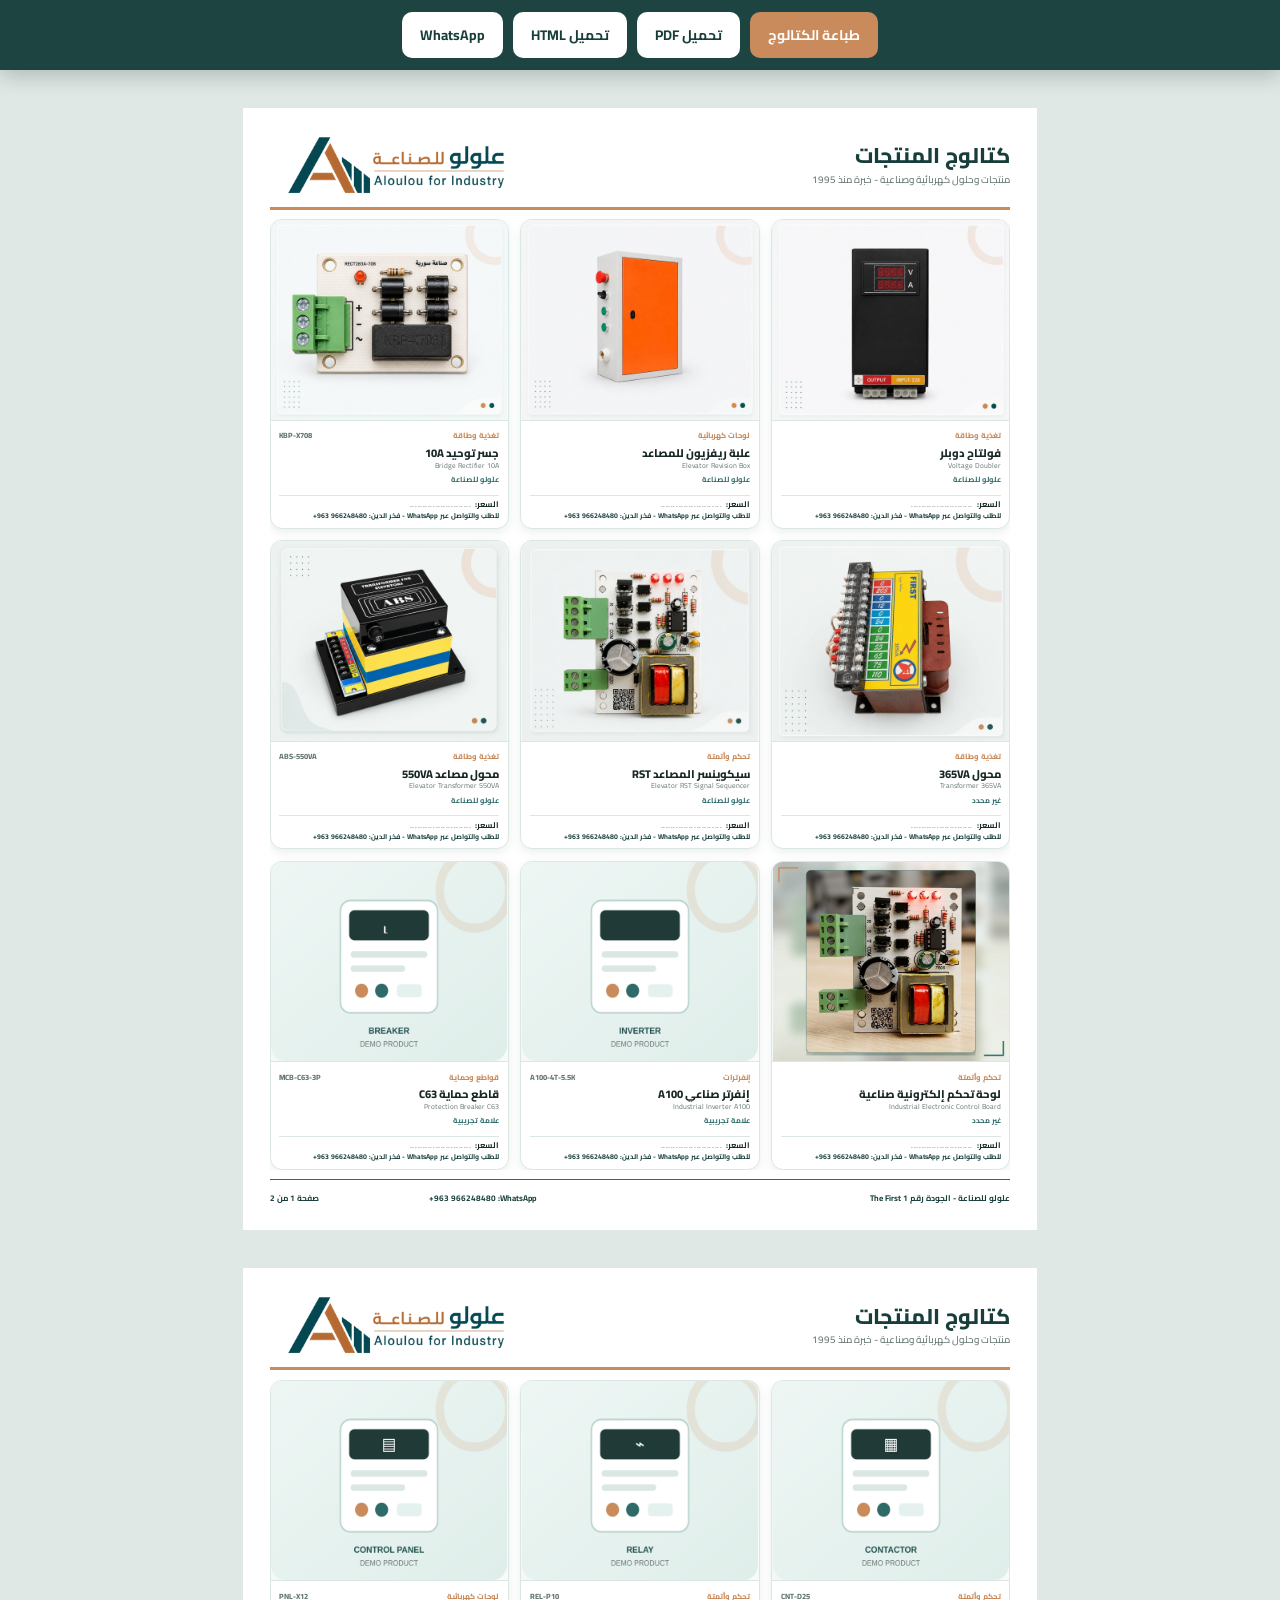
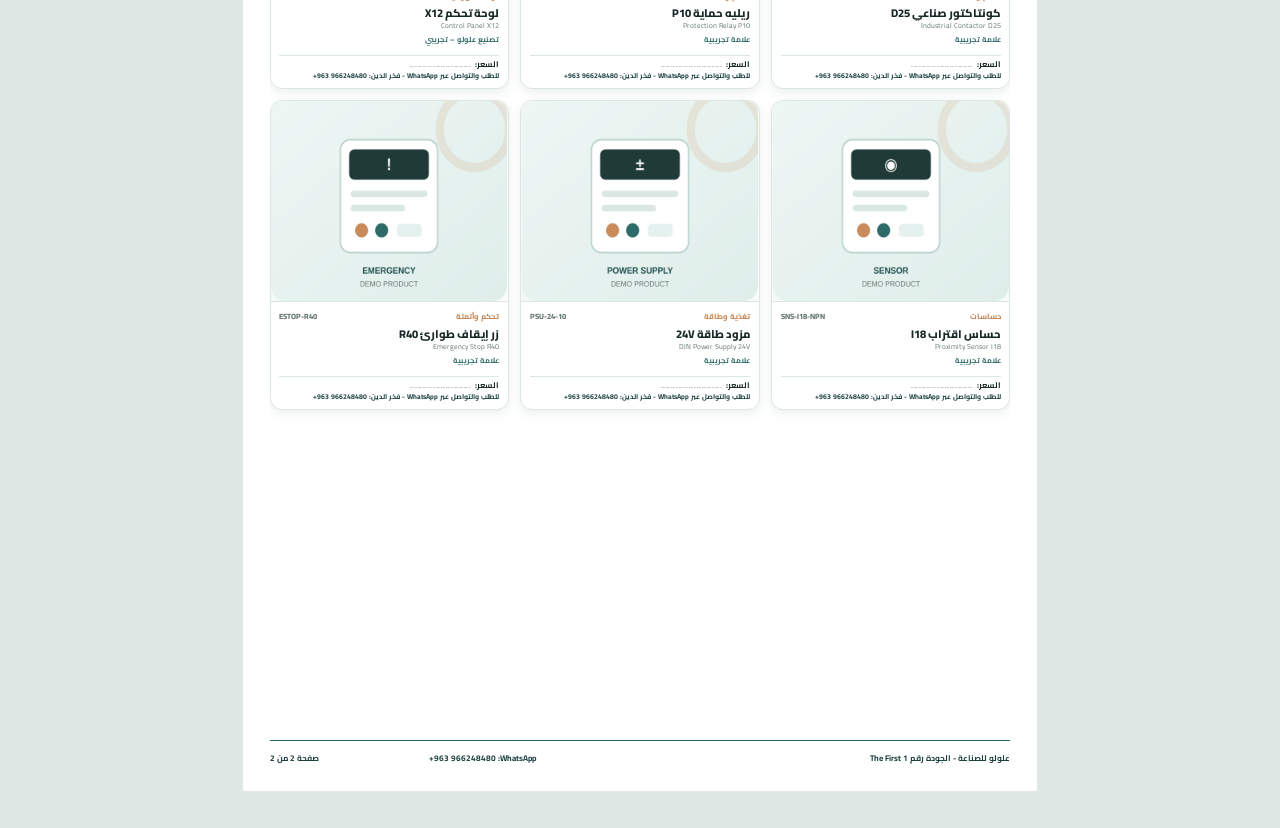
==== catalog.html @ aad5ea85 "Add files via upload" ====
<!doctype html><html lang="ar" dir="rtl"><head><meta charset="utf-8"><meta name="viewport" content="width=device-width,initial-scale=1"><title>كتالوج منتجات علولو للصناعة</title><meta name="description" content="كتالوج منتجات علولو للصناعة للطباعة والتحميل بمقاس A4."><link rel="preconnect" href="https://fonts.googleapis.com"><link rel="preconnect" href="https://fonts.gstatic.com" crossorigin><link href="https://fonts.googleapis.com/css2?family=Cairo:wght@400;500;600;700;800&display=swap" rel="stylesheet"><style>*{box-sizing:border-box}:root{--teal:#2d6a68;--teal-dark:#173e3b;--copper:#c98b5c;--ink:#172826;--muted:#667773;--line:#dbe7e3}html,body{margin:0;padding:0;background:#dfe8e5;color:var(--ink);font-family:"Cairo","Noto Sans Arabic",Tahoma,Arial,sans-serif;-webkit-print-color-adjust:exact}body{direction:rtl}.screen-toolbar{position:sticky;top:0;z-index:20;display:flex;justify-content:center;gap:10px;align-items:center;padding:12px;background:rgba(23,62,59,.97);box-shadow:0 6px 20px rgba(0,0,0,.2)}.screen-toolbar button,.screen-toolbar a{border:0;border-radius:10px;padding:10px 18px;background:#fff;color:var(--teal-dark);font:700 14px "Cairo","Noto Sans Arabic",Tahoma,Arial,sans-serif;text-decoration:none;cursor:pointer}.screen-toolbar .primary{background:var(--copper);color:#fff}.catalog-page{width:210mm;height:297mm;margin:10mm auto;background:#fff;padding:6mm 7mm 5.5mm;display:grid;grid-template-rows:21mm minmax(0,1fr) 8mm;gap:2.5mm;overflow:hidden;page-break-after:always}.catalog-page:last-child{page-break-after:auto}.page-header{display:flex;align-items:center;justify-content:space-between;border-bottom:1mm solid var(--copper);padding-bottom:2mm;min-width:0}.logo{width:63mm;height:17mm;object-fit:contain;object-position:right center;flex:0 0 auto}.header-copy{text-align:right;min-width:0}.header-copy h1{margin:0;color:var(--teal-dark);font-size:16pt;line-height:1.2;font-weight:800}.header-copy p{margin:1mm 0 0;color:var(--muted);font-size:7.4pt;line-height:1.4;font-weight:500}.catalog-grid{display:grid;grid-template-columns:repeat(3,minmax(0,1fr));grid-template-rows:repeat(3,minmax(0,1fr));gap:3mm;min-height:0;overflow:hidden}.product-card{min-width:0;min-height:0;border:.32mm solid var(--line);border-radius:3.2mm;overflow:hidden;background:#fff;display:grid;grid-template-rows:53.1mm minmax(0,1fr);page-break-inside:avoid;box-shadow:0 1mm 2.5mm rgba(29,67,63,.08)}.product-card.placeholder{visibility:hidden}.product-image{position:relative;width:100%;height:53.1mm;aspect-ratio:1.18/1;background:linear-gradient(145deg,#eef6f4,#f9fbfb);overflow:hidden;border-bottom:.25mm solid var(--line)}.product-image img{width:100%;height:100%;object-fit:contain;object-position:center;display:block}.product-info{min-width:0;min-height:0;overflow:hidden;padding:2mm 2.3mm 1.8mm;display:flex;flex-direction:column}.meta{display:flex;justify-content:space-between;align-items:center;gap:1.5mm;color:var(--copper);font-size:5.7pt;font-weight:800;white-space:nowrap;min-height:3.3mm}.meta .model{color:var(--muted);direction:ltr;text-align:left;overflow:hidden;text-overflow:ellipsis}.product-info h2{font-size:8.4pt;line-height:1.3;margin:.9mm 0 .3mm;color:var(--ink);font-weight:800;max-height:7.5mm;overflow:hidden}.name-en{direction:ltr;text-align:right;color:var(--muted);font-size:5.4pt;line-height:1.2;white-space:nowrap;overflow:hidden;text-overflow:ellipsis}.brand{margin-top:.45mm;color:var(--teal);font-size:5.6pt;font-weight:700;white-space:nowrap;overflow:hidden;text-overflow:ellipsis}.price-box{margin-top:auto;padding-top:1.1mm;border-top:.22mm solid var(--line);display:flex;align-items:center;gap:1mm;font-size:6.1pt;line-height:1.2;white-space:nowrap}.price-box b{color:var(--ink)}.price-line{color:var(--muted);letter-spacing:.15mm;overflow:hidden}.contact-line{margin-top:.65mm;color:var(--teal-dark);font-size:5.2pt;line-height:1.25;font-weight:700;white-space:normal}.page-footer{border-top:.32mm solid var(--teal);display:grid;grid-template-columns:1.2fr 1fr auto;align-items:center;gap:3mm;color:var(--teal-dark);font-size:6.2pt;font-weight:700;padding-top:1.5mm;white-space:nowrap}.page-footer span:nth-child(2){text-align:center}.page-footer span:last-child{text-align:left}@page{size:A4 portrait;margin:0}@media print{html,body{background:#fff}.screen-toolbar{display:none!important}.catalog-page{margin:0;box-shadow:none}}@media screen and (max-width:900px){.catalog-page{max-width:100%;width:100%;height:auto;min-height:297mm;margin:0 auto 15px}.catalog-grid{min-height:244mm}}</style></head><body><nav class="screen-toolbar"><button class="primary" onclick="window.print()">طباعة الكتالوج</button><a href="catalog.pdf" download>تحميل PDF</a><a href="catalog.html" download>تحميل HTML</a><a href="https://wa.me/963966248480" target="_blank" rel="noopener">WhatsApp</a></nav><section class="catalog-page"><header class="page-header"><div class="header-copy"><h1>كتالوج المنتجات</h1><p>منتجات وحلول كهربائية وصناعية - خبرة منذ 1995</p></div><img class="logo" src="[data-uri]" alt="علولو للصناعة"></header><main class="catalog-grid"><article class="product-card"><div class="product-image"><img src="[data-uri]" alt="فولتاح دوبلر"></div><div class="product-info"><div class="meta"><span>تغذية وطاقة</span><span class="model"></span></div><h2>فولتاح دوبلر</h2><div class="name-en">Voltage Doubler</div><div class="brand">علولو للصناعة</div><div class="price-box"><b>السعر:</b><span class="price-line">........................</span></div><div class="contact-line">للطلب والتواصل عبر WhatsApp - فخر الدين: <b dir="ltr">+963 966248480</b></div></div></article><article class="product-card"><div class="product-image"><img src="[data-uri]" alt="علبة ريفزيون للمصاعد"></div><div class="product-info"><div class="meta"><span>لوحات كهربائية</span><span class="model"></span></div><h2>علبة ريفزيون للمصاعد</h2><div class="name-en">Elevator Revision Box</div><div class="brand">علولو للصناعة</div><div class="price-box"><b>السعر:</b><span class="price-line">........................</span></div><div class="contact-line">للطلب والتواصل عبر WhatsApp - فخر الدين: <b dir="ltr">+963 966248480</b></div></div></article><article class="product-card"><div class="product-image"><img src="[data-uri]" alt="جسر توحيد 10A"></div><div class="product-info"><div class="meta"><span>تغذية وطاقة</span><span class="model">KBP-X708</span></div><h2>جسر توحيد 10A</h2><div class="name-en">Bridge Rectifier 10A</div><div class="brand">علولو للصناعة</div><div class="price-box"><b>السعر:</b><span class="price-line">........................</span></div><div class="contact-line">للطلب والتواصل عبر WhatsApp - فخر الدين: <b dir="ltr">+963 966248480</b></div></div></article><article class="product-card"><div class="product-image"><img src="[data-uri]" alt="محول 365VA"></div><div class="product-info"><div class="meta"><span>تغذية وطاقة</span><span class="model"></span></div><h2>محول 365VA</h2><div class="name-en">Transformer 365VA</div><div class="brand">غير محدد</div><div class="price-box"><b>السعر:</b><span class="price-line">........................</span></div><div class="contact-line">للطلب والتواصل عبر WhatsApp - فخر الدين: <b dir="ltr">+963 966248480</b></div></div></article><article class="product-card"><div class="product-image"><img src="[data-uri]" alt="سيكوينسر المصاعد RST"></div><div class="product-info"><div class="meta"><span>تحكم وأتمتة</span><span class="model"></span></div><h2>سيكوينسر المصاعد RST</h2><div class="name-en">Elevator RST Signal Sequencer</div><div class="brand">علولو للصناعة</div><div class="price-box"><b>السعر:</b><span class="price-line">........................</span></div><div class="contact-line">للطلب والتواصل عبر WhatsApp - فخر الدين: <b dir="ltr">+963 966248480</b></div></div></article><article class="product-card"><div class="product-image"><img src="[data-uri]" alt="محول مصاعد 550VA"></div><div class="product-info"><div class="meta"><span>تغذية وطاقة</span><span class="model">ABS-550VA</span></div><h2>محول مصاعد 550VA</h2><div class="name-en">Elevator Transformer 550VA</div><div class="brand">علولو للصناعة</div><div class="price-box"><b>السعر:</b><span class="price-line">........................</span></div><div class="contact-line">للطلب والتواصل عبر WhatsApp - فخر الدين: <b dir="ltr">+963 966248480</b></div></div></article><article class="product-card"><div class="product-image"><img src="[data-uri]" alt="لوحة تحكم إلكترونية صناعية"></div><div class="product-info"><div class="meta"><span>تحكم وأتمتة</span><span class="model"></span></div><h2>لوحة تحكم إلكترونية صناعية</h2><div class="name-en">Industrial Electronic Control Board</div><div class="brand">غير محدد</div><div class="price-box"><b>السعر:</b><span class="price-line">........................</span></div><div class="contact-line">للطلب والتواصل عبر WhatsApp - فخر الدين: <b dir="ltr">+963 966248480</b></div></div></article><article class="product-card"><div class="product-image"><img src="[data-uri]" alt="إنفرتر صناعي A100"></div><div class="product-info"><div class="meta"><span>إنفرترات</span><span class="model">A100-4T-5.5K</span></div><h2>إنفرتر صناعي A100</h2><div class="name-en">Industrial Inverter A100</div><div class="brand">علامة تجريبية</div><div class="price-box"><b>السعر:</b><span class="price-line">........................</span></div><div class="contact-line">للطلب والتواصل عبر WhatsApp - فخر الدين: <b dir="ltr">+963 966248480</b></div></div></article><article class="product-card"><div class="product-image"><img src="[data-uri]" alt="قاطع حماية C63"></div><div class="product-info"><div class="meta"><span>قواطع وحماية</span><span class="model">MCB-C63-3P</span></div><h2>قاطع حماية C63</h2><div class="name-en">Protection Breaker C63</div><div class="brand">علامة تجريبية</div><div class="price-box"><b>السعر:</b><span class="price-line">........................</span></div><div class="contact-line">للطلب والتواصل عبر WhatsApp - فخر الدين: <b dir="ltr">+963 966248480</b></div></div></article></main><footer class="page-footer"><span>علولو للصناعة - الجودة رقم 1 The First</span><span>WhatsApp: <b dir="ltr">+963 966248480</b></span><span>صفحة 1 من 2</span></footer></section><section class="catalog-page"><header class="page-header"><div class="header-copy"><h1>كتالوج المنتجات</h1><p>منتجات وحلول كهربائية وصناعية - خبرة منذ 1995</p></div><img class="logo" src="[data-uri]" alt="علولو للصناعة"></header><main class="catalog-grid"><article class="product-card"><div class="product-image"><img src="[data-uri]" alt="كونتاكتور صناعي D25"></div><div class="product-info"><div class="meta"><span>تحكم وأتمتة</span><span class="model">CNT-D25</span></div><h2>كونتاكتور صناعي D25</h2><div class="name-en">Industrial Contactor D25</div><div class="brand">علامة تجريبية</div><div class="price-box"><b>السعر:</b><span class="price-line">........................</span></div><div class="contact-line">للطلب والتواصل عبر WhatsApp - فخر الدين: <b dir="ltr">+963 966248480</b></div></div></article><article class="product-card"><div class="product-image"><img src="[data-uri]" alt="ريليه حماية P10"></div><div class="product-info"><div class="meta"><span>تحكم وأتمتة</span><span class="model">REL-P10</span></div><h2>ريليه حماية P10</h2><div class="name-en">Protection Relay P10</div><div class="brand">علامة تجريبية</div><div class="price-box"><b>السعر:</b><span class="price-line">........................</span></div><div class="contact-line">للطلب والتواصل عبر WhatsApp - فخر الدين: <b dir="ltr">+963 966248480</b></div></div></article><article class="product-card"><div class="product-image"><img src="[data-uri]" alt="لوحة تحكم X12"></div><div class="product-info"><div class="meta"><span>لوحات كهربائية</span><span class="model">PNL-X12</span></div><h2>لوحة تحكم X12</h2><div class="name-en">Control Panel X12</div><div class="brand">تصنيع علولو – تجريبي</div><div class="price-box"><b>السعر:</b><span class="price-line">........................</span></div><div class="contact-line">للطلب والتواصل عبر WhatsApp - فخر الدين: <b dir="ltr">+963 966248480</b></div></div></article><article class="product-card"><div class="product-image"><img src="[data-uri]" alt="حساس اقتراب I18"></div><div class="product-info"><div class="meta"><span>حساسات</span><span class="model">SNS-I18-NPN</span></div><h2>حساس اقتراب I18</h2><div class="name-en">Proximity Sensor I18</div><div class="brand">علامة تجريبية</div><div class="price-box"><b>السعر:</b><span class="price-line">........................</span></div><div class="contact-line">للطلب والتواصل عبر WhatsApp - فخر الدين: <b dir="ltr">+963 966248480</b></div></div></article><article class="product-card"><div class="product-image"><img src="[data-uri]" alt="مزود طاقة 24V"></div><div class="product-info"><div class="meta"><span>تغذية وطاقة</span><span class="model">PSU-24-10</span></div><h2>مزود طاقة 24V</h2><div class="name-en">DIN Power Supply 24V</div><div class="brand">علامة تجريبية</div><div class="price-box"><b>السعر:</b><span class="price-line">........................</span></div><div class="contact-line">للطلب والتواصل عبر WhatsApp - فخر الدين: <b dir="ltr">+963 966248480</b></div></div></article><article class="product-card"><div class="product-image"><img src="[data-uri]" alt="زر إيقاف طوارئ R40"></div><div class="product-info"><div class="meta"><span>تحكم وأتمتة</span><span class="model">ESTOP-R40</span></div><h2>زر إيقاف طوارئ R40</h2><div class="name-en">Emergency Stop R40</div><div class="brand">علامة تجريبية</div><div class="price-box"><b>السعر:</b><span class="price-line">........................</span></div><div class="contact-line">للطلب والتواصل عبر WhatsApp - فخر الدين: <b dir="ltr">+963 966248480</b></div></div></article><div class="product-card placeholder" aria-hidden="true"></div><div class="product-card placeholder" aria-hidden="true"></div><div class="product-card placeholder" aria-hidden="true"></div></main><footer class="page-footer"><span>علولو للصناعة - الجودة رقم 1 The First</span><span>WhatsApp: <b dir="ltr">+963 966248480</b></span><span>صفحة 2 من 2</span></footer></section><script>const p=new URLSearchParams(location.search);if(p.get('print')==='1')window.addEventListener('load',()=>setTimeout(()=>window.print(),450));</script></body></html>
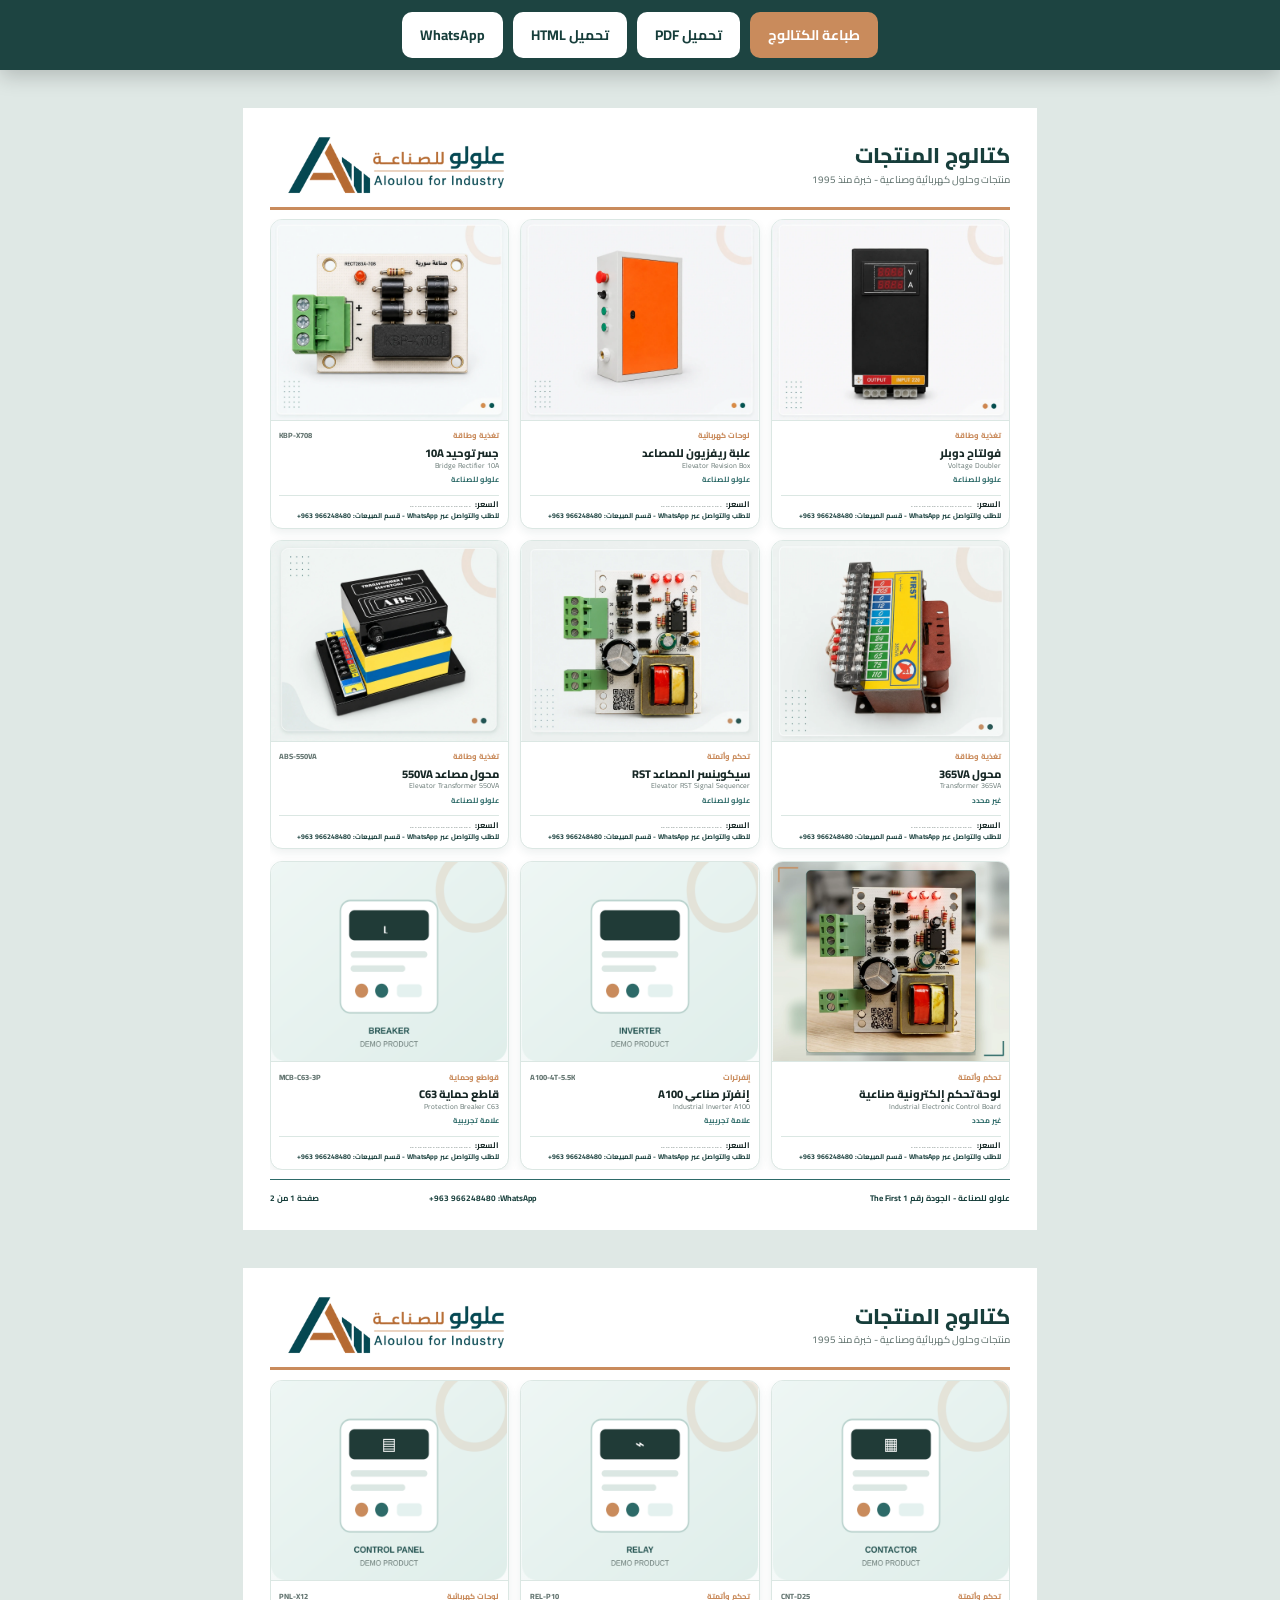
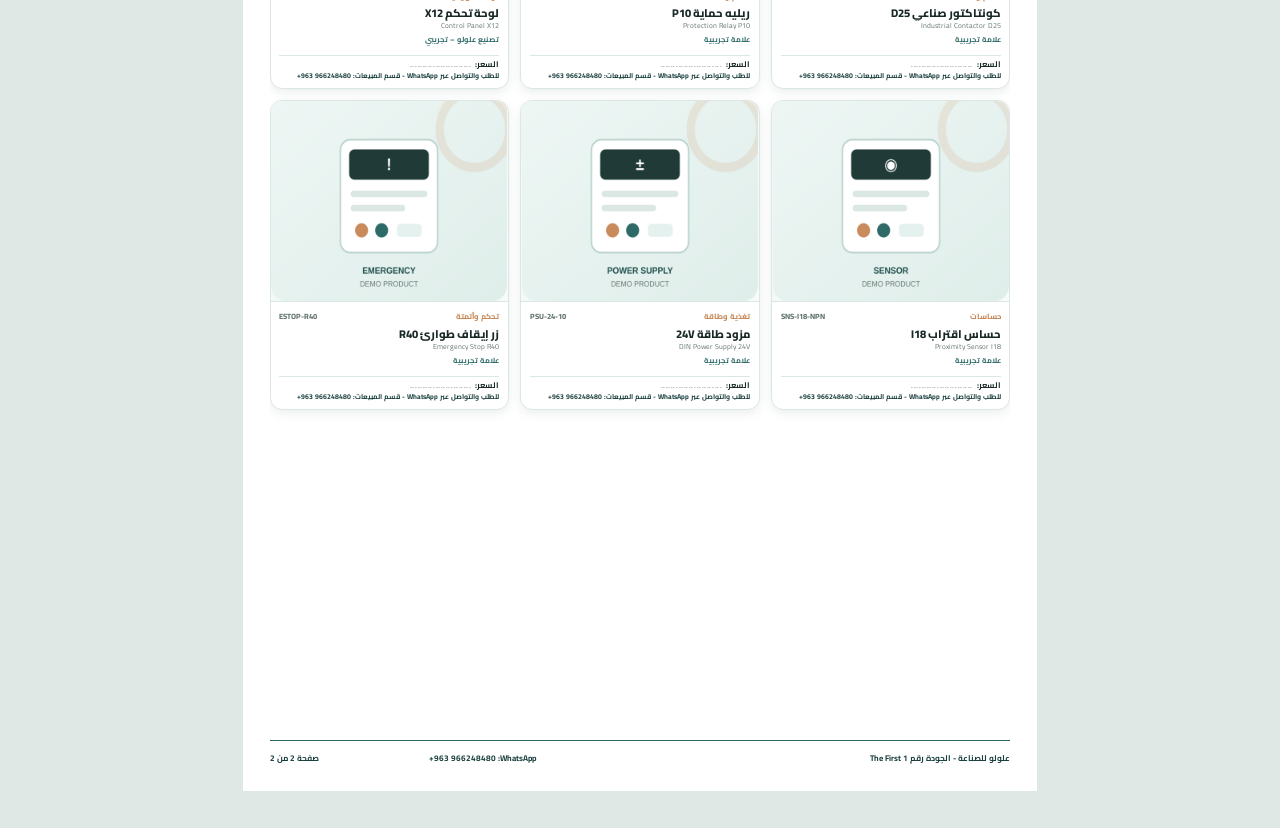
==== commit 3a74e50c: "Add files via upload" ====
--- a/catalog.html
+++ b/catalog.html
@@ -1 +1 @@
-<!doctype html><html lang="ar" dir="rtl"><head><meta charset="utf-8"><meta name="viewport" content="width=device-width,initial-scale=1"><title>كتالوج منتجات علولو للصناعة</title><meta name="description" content="كتالوج منتجات علولو للصناعة للطباعة والتحميل بمقاس A4."><link rel="preconnect" href="https://fonts.googleapis.com"><link rel="preconnect" href="https://fonts.gstatic.com" crossorigin><link href="https://fonts.googleapis.com/css2?family=Cairo:wght@400;500;600;700;800&display=swap" rel="stylesheet"><style>*{box-sizing:border-box}:root{--teal:#2d6a68;--teal-dark:#173e3b;--copper:#c98b5c;--ink:#172826;--muted:#667773;--line:#dbe7e3}html,body{margin:0;padding:0;background:#dfe8e5;color:var(--ink);font-family:"Cairo","Noto Sans Arabic",Tahoma,Arial,sans-serif;-webkit-print-color-adjust:exact}body{direction:rtl}.screen-toolbar{position:sticky;top:0;z-index:20;display:flex;justify-content:center;gap:10px;align-items:center;padding:12px;background:rgba(23,62,59,.97);box-shadow:0 6px 20px rgba(0,0,0,.2)}.screen-toolbar button,.screen-toolbar a{border:0;border-radius:10px;padding:10px 18px;background:#fff;color:var(--teal-dark);font:700 14px "Cairo","Noto Sans Arabic",Tahoma,Arial,sans-serif;text-decoration:none;cursor:pointer}.screen-toolbar .primary{background:var(--copper);color:#fff}.catalog-page{width:210mm;height:297mm;margin:10mm auto;background:#fff;padding:6mm 7mm 5.5mm;display:grid;grid-template-rows:21mm minmax(0,1fr) 8mm;gap:2.5mm;overflow:hidden;page-break-after:always}.catalog-page:last-child{page-break-after:auto}.page-header{display:flex;align-items:center;justify-content:space-between;border-bottom:1mm solid var(--copper);padding-bottom:2mm;min-width:0}.logo{width:63mm;height:17mm;object-fit:contain;object-position:right center;flex:0 0 auto}.header-copy{text-align:right;min-width:0}.header-copy h1{margin:0;color:var(--teal-dark);font-size:16pt;line-height:1.2;font-weight:800}.header-copy p{margin:1mm 0 0;color:var(--muted);font-size:7.4pt;line-height:1.4;font-weight:500}.catalog-grid{display:grid;grid-template-columns:repeat(3,minmax(0,1fr));grid-template-rows:repeat(3,minmax(0,1fr));gap:3mm;min-height:0;overflow:hidden}.product-card{min-width:0;min-height:0;border:.32mm solid var(--line);border-radius:3.2mm;overflow:hidden;background:#fff;display:grid;grid-template-rows:53.1mm minmax(0,1fr);page-break-inside:avoid;box-shadow:0 1mm 2.5mm rgba(29,67,63,.08)}.product-card.placeholder{visibility:hidden}.product-image{position:relative;width:100%;height:53.1mm;aspect-ratio:1.18/1;background:linear-gradient(145deg,#eef6f4,#f9fbfb);overflow:hidden;border-bottom:.25mm solid var(--line)}.product-image img{width:100%;height:100%;object-fit:contain;object-position:center;display:block}.product-info{min-width:0;min-height:0;overflow:hidden;padding:2mm 2.3mm 1.8mm;display:flex;flex-direction:column}.meta{display:flex;justify-content:space-between;align-items:center;gap:1.5mm;color:var(--copper);font-size:5.7pt;font-weight:800;white-space:nowrap;min-height:3.3mm}.meta .model{color:var(--muted);direction:ltr;text-align:left;overflow:hidden;text-overflow:ellipsis}.product-info h2{font-size:8.4pt;line-height:1.3;margin:.9mm 0 .3mm;color:var(--ink);font-weight:800;max-height:7.5mm;overflow:hidden}.name-en{direction:ltr;text-align:right;color:var(--muted);font-size:5.4pt;line-height:1.2;white-space:nowrap;overflow:hidden;text-overflow:ellipsis}.brand{margin-top:.45mm;color:var(--teal);font-size:5.6pt;font-weight:700;white-space:nowrap;overflow:hidden;text-overflow:ellipsis}.price-box{margin-top:auto;padding-top:1.1mm;border-top:.22mm solid var(--line);display:flex;align-items:center;gap:1mm;font-size:6.1pt;line-height:1.2;white-space:nowrap}.price-box b{color:var(--ink)}.price-line{color:var(--muted);letter-spacing:.15mm;overflow:hidden}.contact-line{margin-top:.65mm;color:var(--teal-dark);font-size:5.2pt;line-height:1.25;font-weight:700;white-space:normal}.page-footer{border-top:.32mm solid var(--teal);display:grid;grid-template-columns:1.2fr 1fr auto;align-items:center;gap:3mm;color:var(--teal-dark);font-size:6.2pt;font-weight:700;padding-top:1.5mm;white-space:nowrap}.page-footer span:nth-child(2){text-align:center}.page-footer span:last-child{text-align:left}@page{size:A4 portrait;margin:0}@media print{html,body{background:#fff}.screen-toolbar{display:none!important}.catalog-page{margin:0;box-shadow:none}}@media screen and (max-width:900px){.catalog-page{max-width:100%;width:100%;height:auto;min-height:297mm;margin:0 auto 15px}.catalog-grid{min-height:244mm}}</style></head><body><nav class="screen-toolbar"><button class="primary" onclick="window.print()">طباعة الكتالوج</button><a href="catalog.pdf" download>تحميل PDF</a><a href="catalog.html" download>تحميل HTML</a><a href="https://wa.me/963966248480" target="_blank" rel="noopener">WhatsApp</a></nav><section class="catalog-page"><header class="page-header"><div class="header-copy"><h1>كتالوج المنتجات</h1><p>منتجات وحلول كهربائية وصناعية - خبرة منذ 1995</p></div><img class="logo" src="[data-uri]" alt="علولو للصناعة"></header><main class="catalog-grid"><article class="product-card"><div class="product-image"><img src="[data-uri]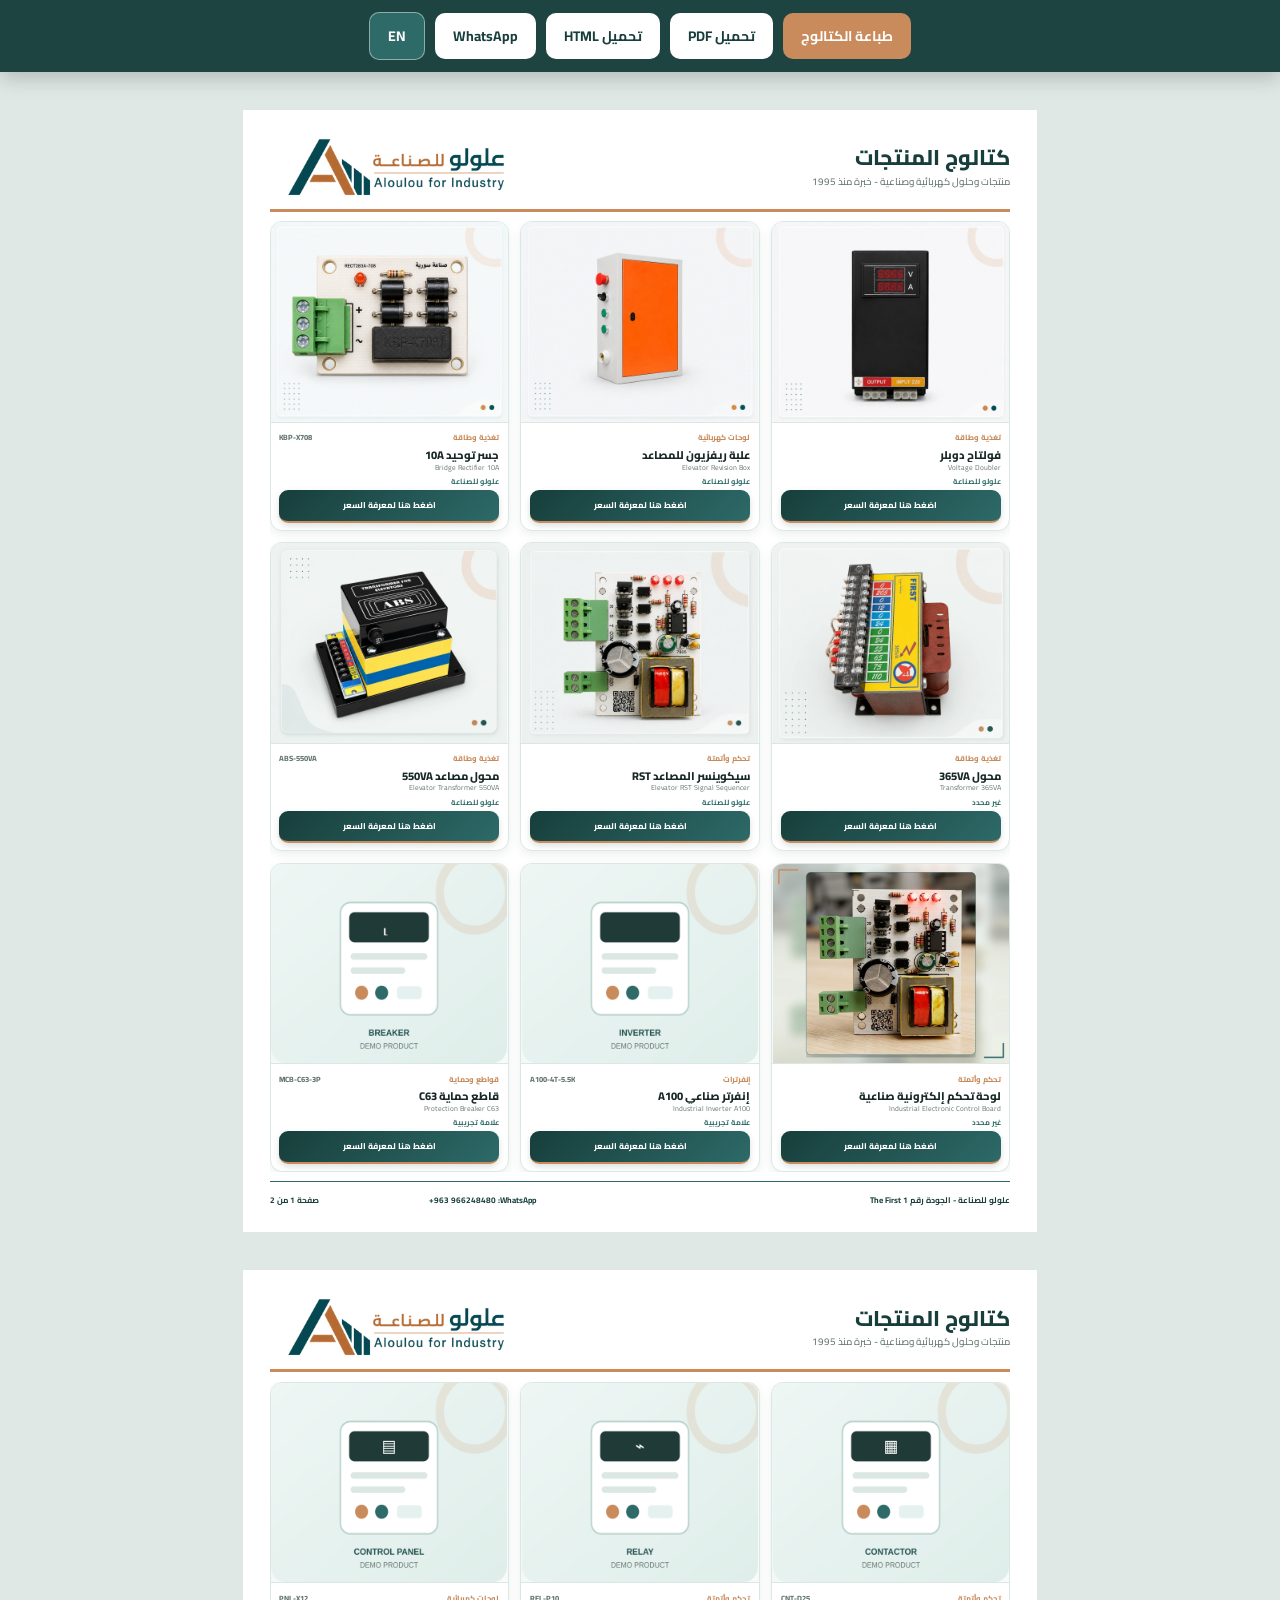
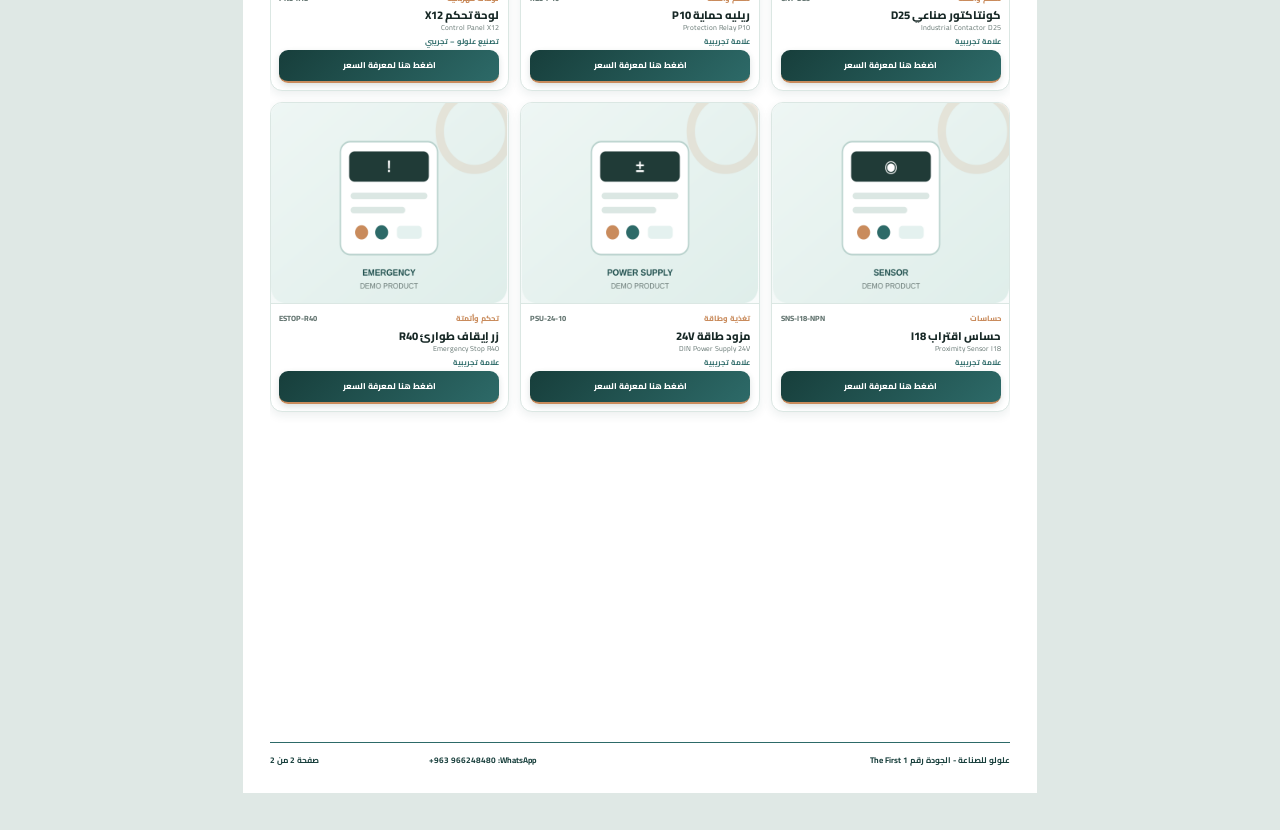
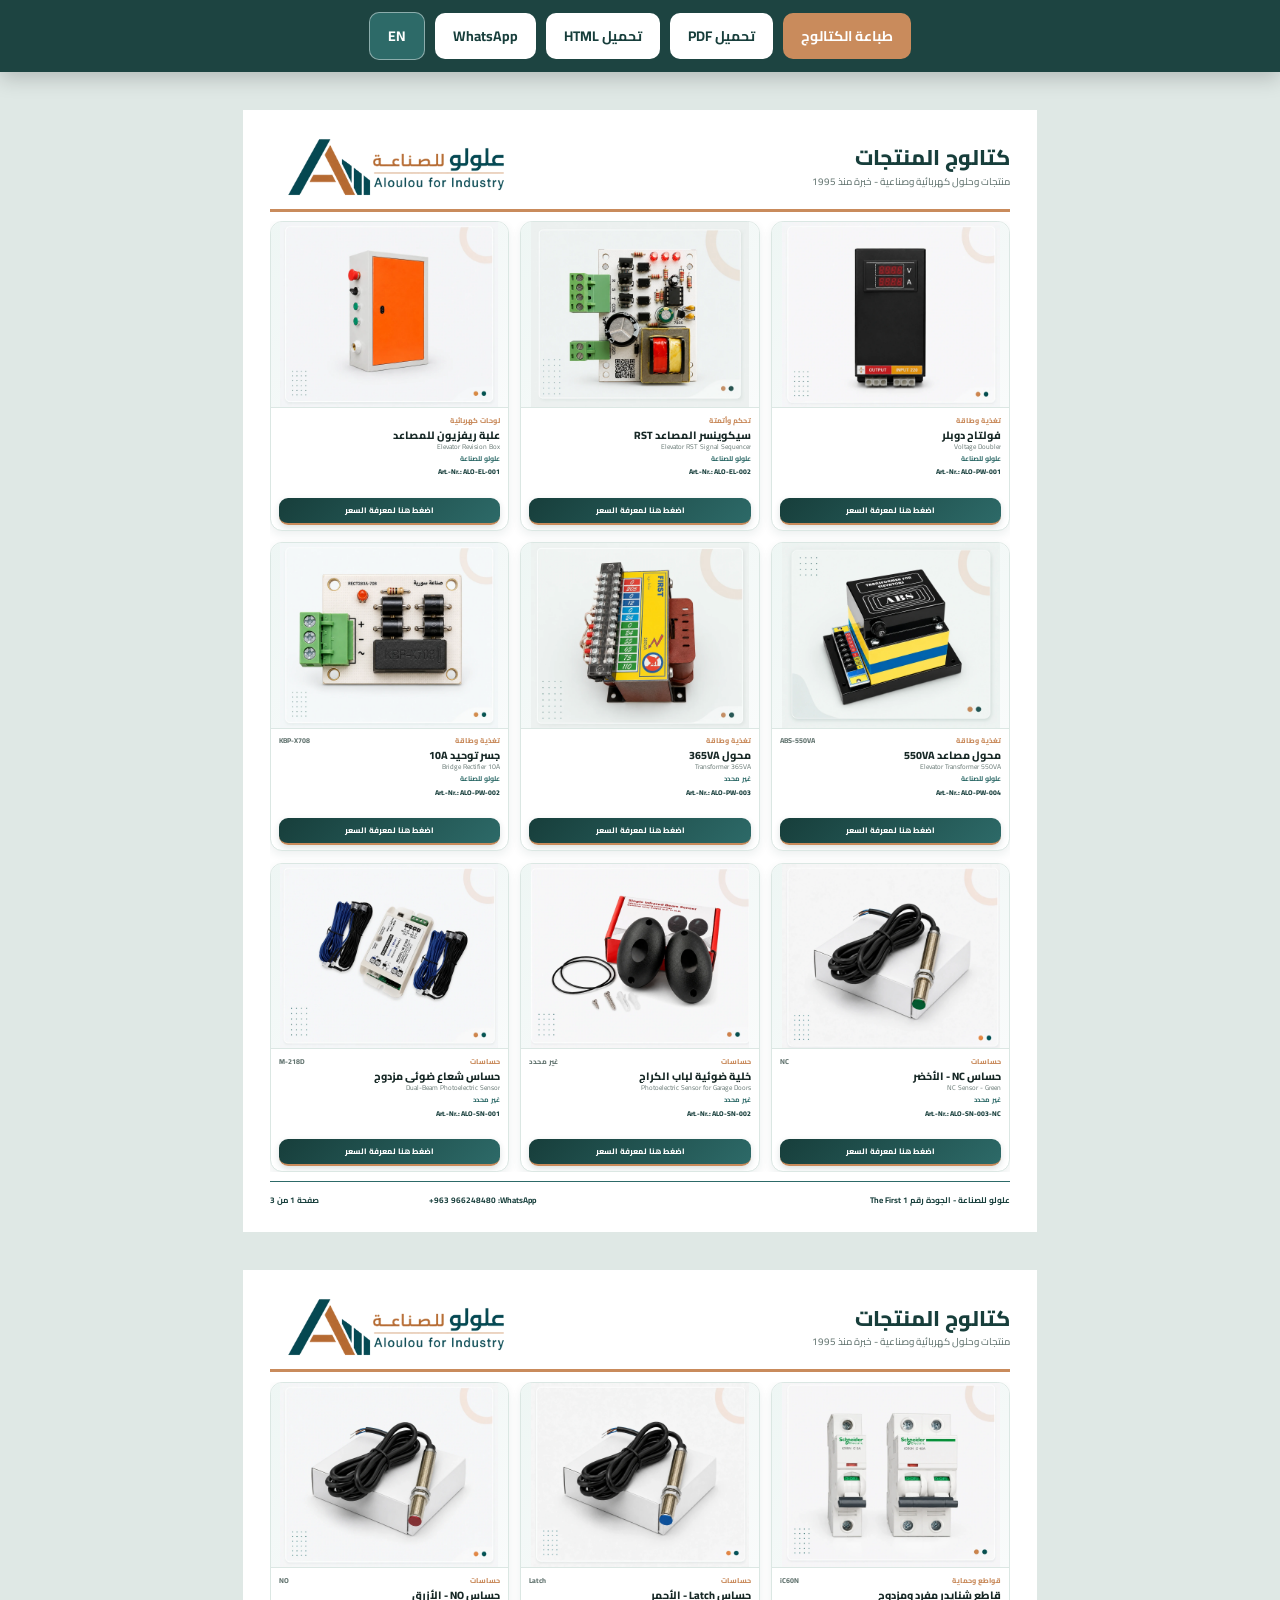
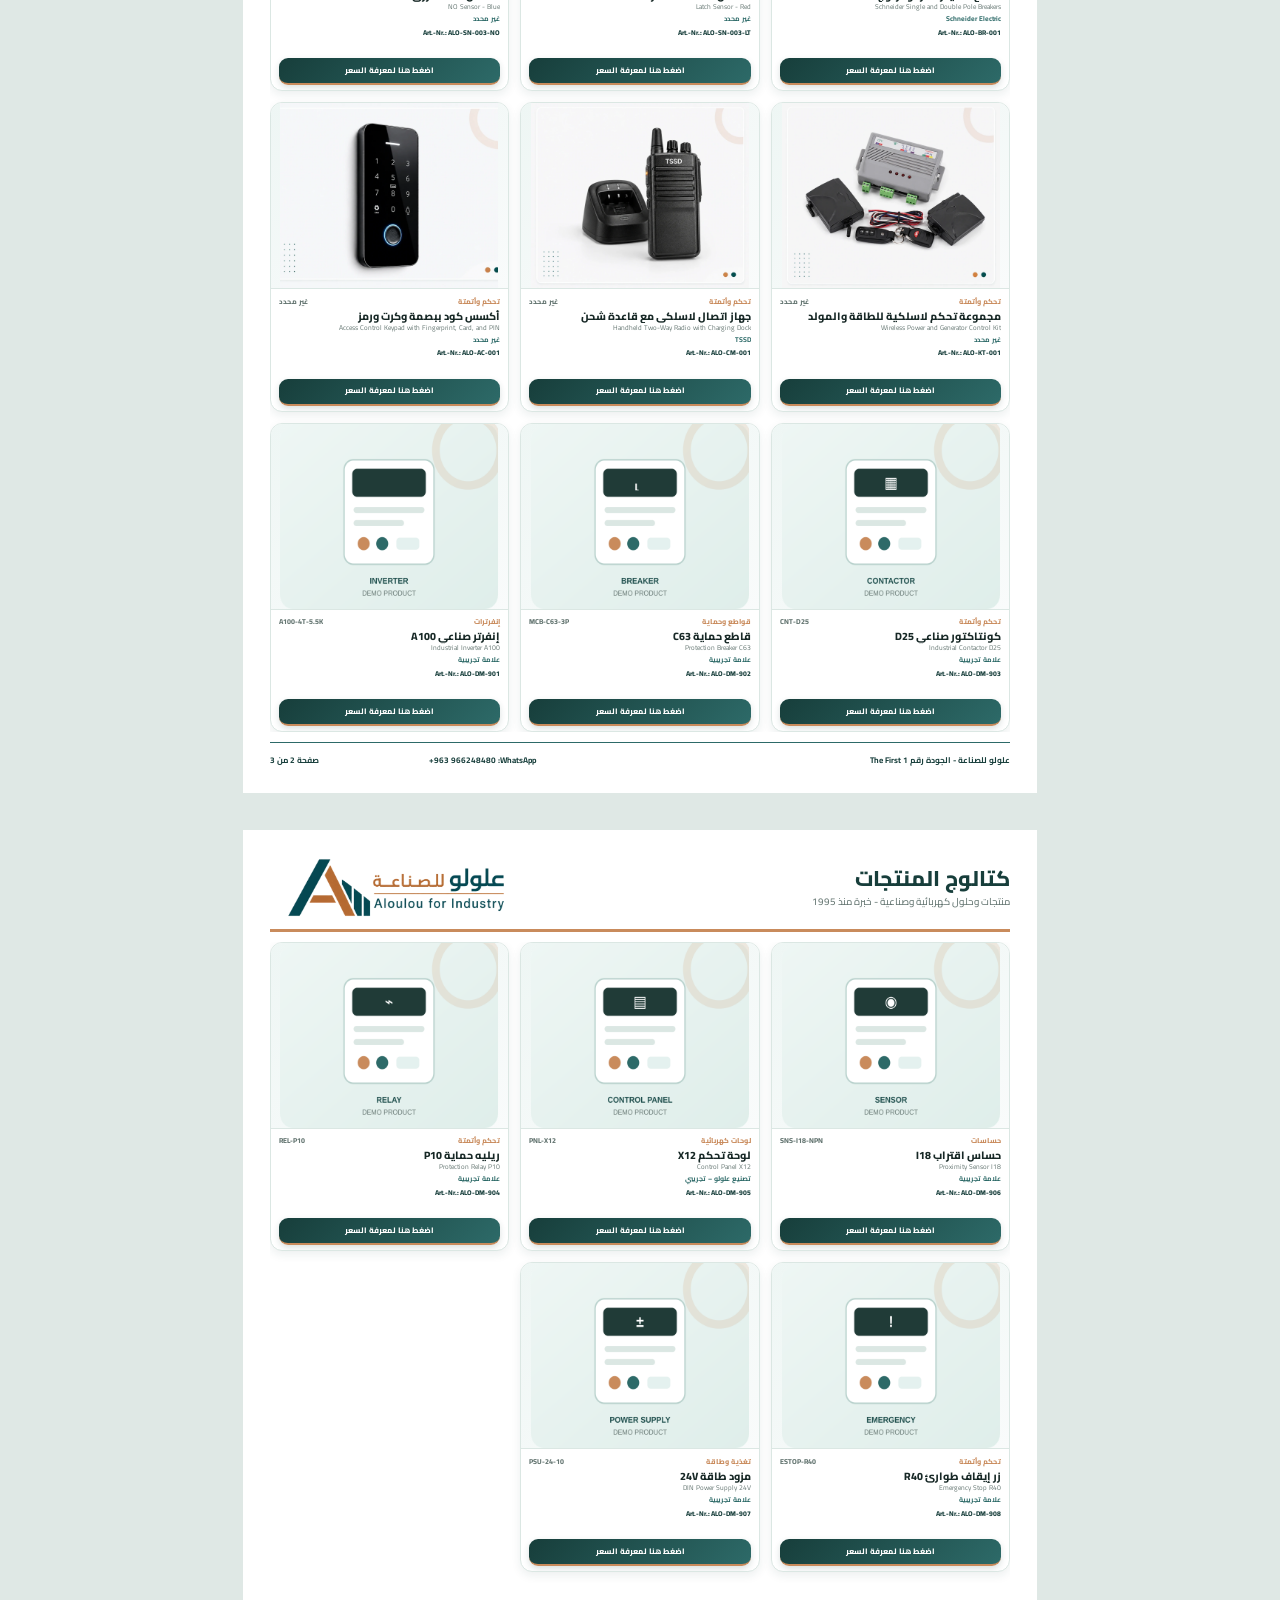
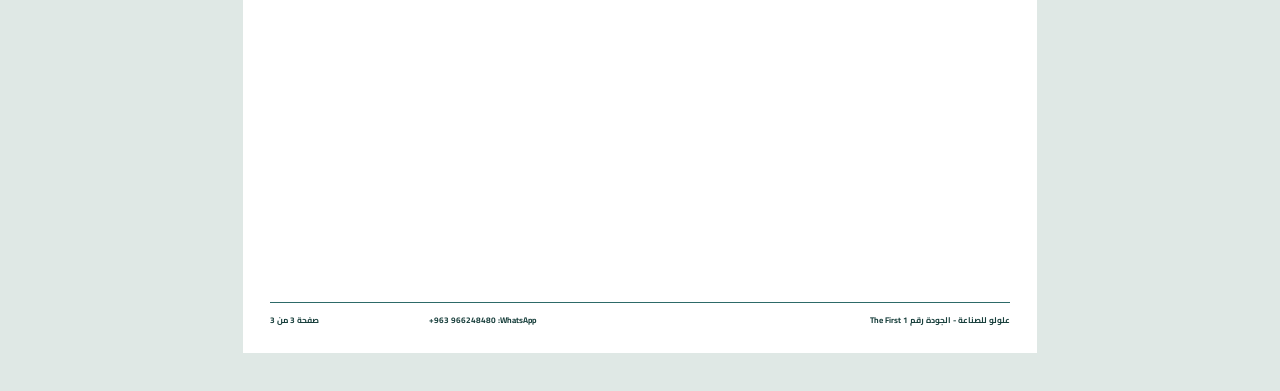
